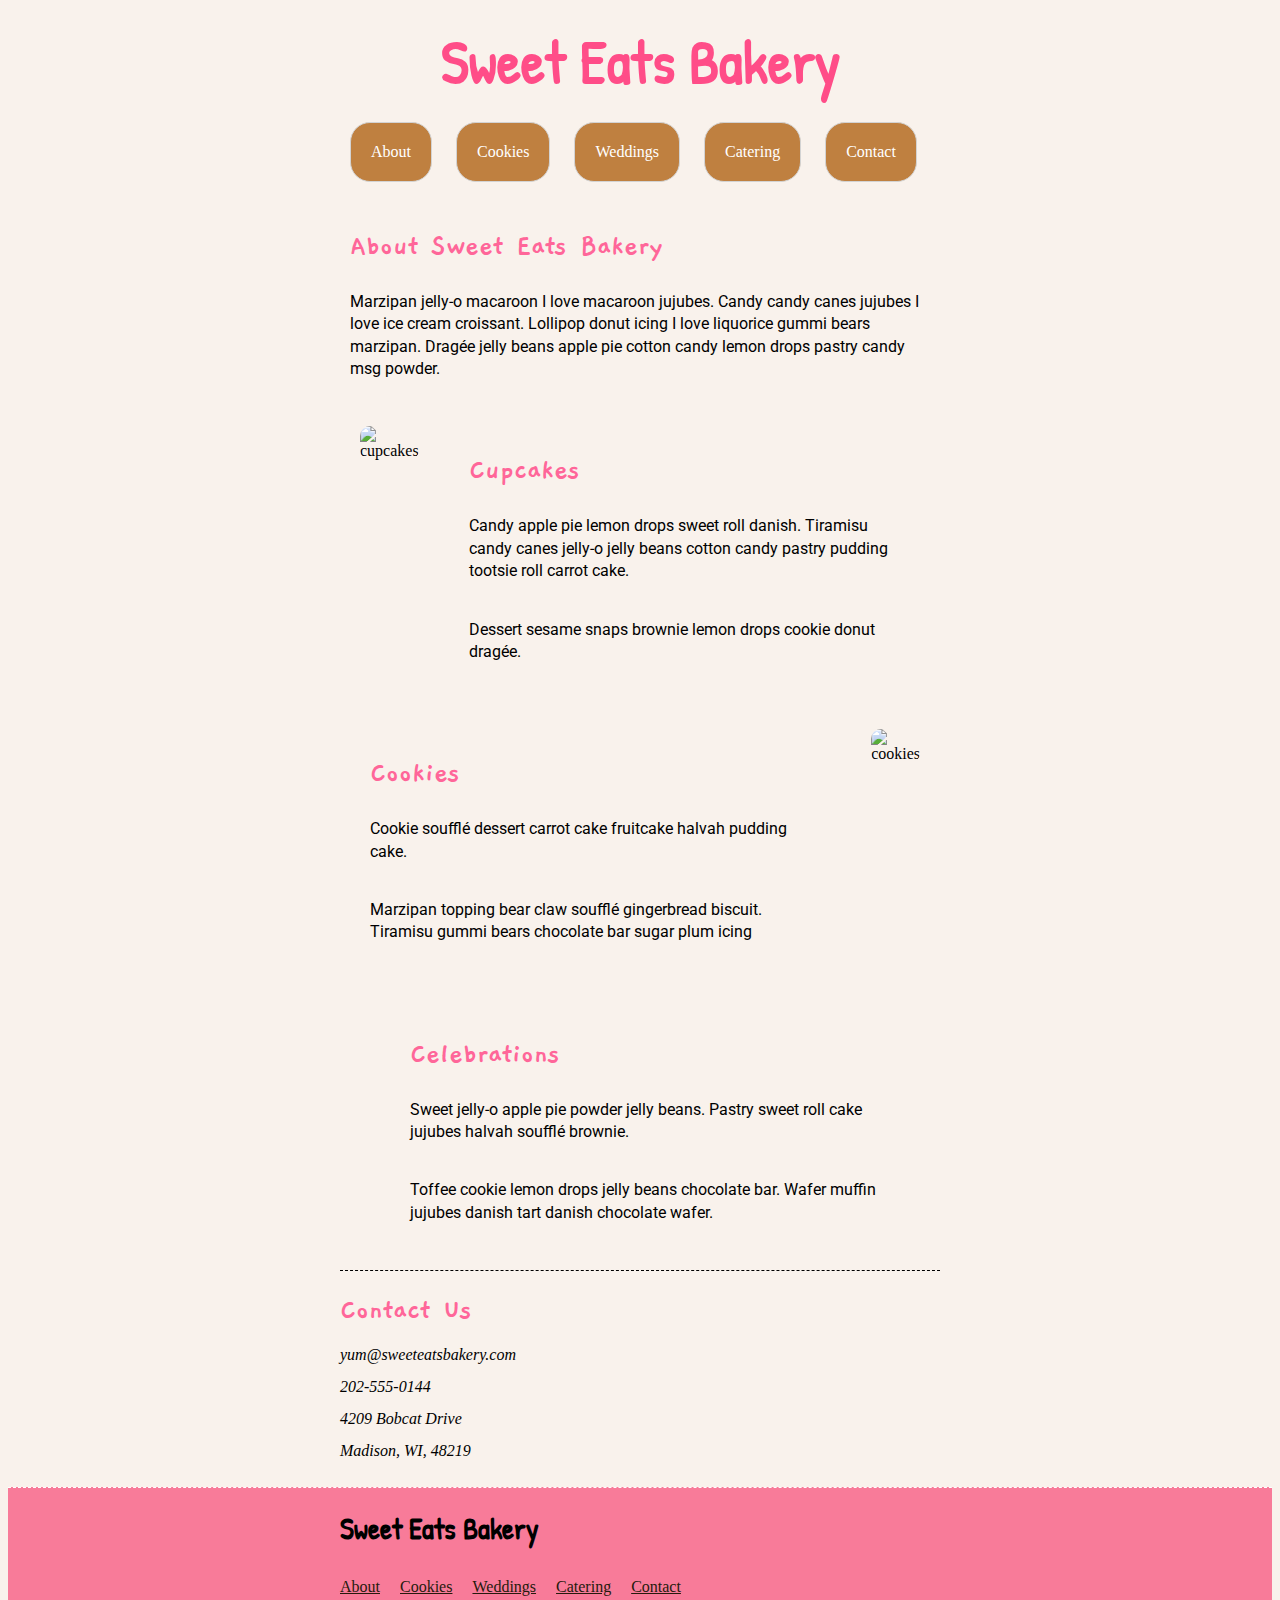
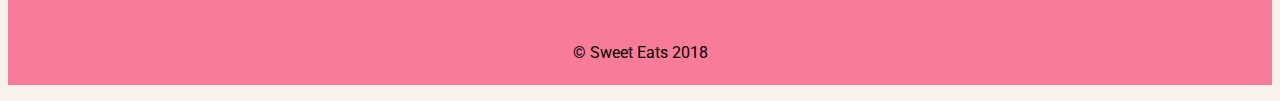
==== index.html @ 4bf0255d "Added index, cookies, and styles for both pages" ====
<!-- Font families were utilized through google fonts -->

<html>
<head>

<link rel="stylesheet" href="main.css">


<link href="https://fonts.googleapis.com/css?family=Gaegu|Roboto" rel="stylesheet">

<link href="https://fonts.googleapis.com/css?family=Patrick+Hand" rel="stylesheet">

</head>

<body>

<div class="container">
  <h1>Sweet Eats Bakery</h1>
  <header>
    <nav>
      <a href="cookies.html">About</a>
      <a href="#">Cookies</a>
      <a href="#">Weddings</a>
      <a href="#">Catering</a>
      <a href="#">Contact</a>
    </nav>


    <img src="https://tk-assets.lambdaschool.com/bcf76f62-2431-4c22-b466-2e711f3da2b9_ui-i-bakery-main-header.png" alt="">
    <section class="about">
      <h2>About Sweet Eats Bakery</h2>
      <p>Marzipan jelly-o macaroon I love macaroon jujubes. Candy candy canes jujubes I love ice cream croissant. Lollipop donut icing I love liquorice gummi bears marzipan. Dragée jelly beans apple pie cotton candy lemon drops pastry candy msg powder.</p>
    </section>
  </header>
  <section class="content-row">
    <div>
      <img src="https://tk-assets.lambdaschool.com/297378d6-9c89-430f-9d2e-46ae3d5edce8_ui-i-bakery-cupcake-i.png" alt="cupcakes">
    </div>
    <div>
      <h2>Cupcakes</h2>
      <p>Candy apple pie lemon drops sweet roll danish. Tiramisu candy canes jelly-o jelly beans cotton candy pastry pudding tootsie roll carrot cake.</p>
      <p>Dessert sesame snaps brownie lemon drops cookie donut dragée.</p>
    </div>
  
  </section>
  <section class="content-row">
    <div>
      <h2>Cookies</h2>
      <p>Cookie soufflé dessert carrot cake fruitcake halvah pudding cake.</p> <p>Marzipan topping bear claw soufflé gingerbread biscuit. Tiramisu gummi bears chocolate bar sugar plum icing</p>
    </div>
    <div>
    <img src="https://tk-assets.lambdaschool.com/7393a8fd-c8e5-4003-921f-79e0d546d02c_ui-i-bakery-cookies.png" alt="cookies">
  </section>
  <section class="content-row">
    <div>
      <img src="https://tk-assets.lambdaschool.com/ab0cb095-5900-476c-b042-aea065d3dbbf_ui-i-bakery-celebrate.png" alt="">
    </div>
    <div>
      <h2>Celebrations</h2>
      <p>Sweet jelly-o apple pie powder jelly beans. Pastry sweet roll cake jujubes halvah soufflé brownie.</p>
      <p>Toffee cookie lemon drops jelly beans chocolate bar. Wafer muffin jujubes danish tart danish chocolate wafer.</p>
    </div>
 
  </section>
  <section class="contact-section">
    <h2>Contact Us</h2>
    <address>
      yum@sweeteatsbakery.com<br>
      202-555-0144<br>
      4209 Bobcat Drive<br>
      Madison, WI, 48219
    </address>
  </section>
  
</div>
<footer>
  <div class="footer-content">
    <h3>Sweet Eats Bakery</h3>
    <nav>
      <a href="#">About</a>
      <a href="#">Cookies</a>
      <a href="#">Weddings</a>
      <a href="#">Catering</a>
      <a href="#">Contact</a>
    </nav>
    <p class="copyright">&copy; Sweet Eats 2018</p>
  </div>
</footer>



</body>

</html>
---- main.css ----
/* Lets take our knowledge of CSS selectors, properties, and inheritance to add some style to the Sweet Eats Bakery website.  

Task 1: Fork this pen.  You will want to have your own version saved.

Task 2: Explore the CSS.  Look at all the unique selectors.  Find things that are new to you and learn what they do.  Find properties you may not be familiar with and google them.

Task 3: Update the CSS.  You will notice the CSS comments throughout the file below.  Follow the instructions to complete the Sweet Eats Bakery site.  If you follow the instructions, you should see this as a final result:

https://tk-assets.lambdaschool.com/44f6a520-b218-4ed1-910b-f4dc876cd1a6_sweet-eats-home-page.png

***DO NOT ATTEMPT STRETCH UNTIL YOU ARE FINISHED WITH EVERYTHING ELSE!***

Stretch Task: Fork your final work and see how much you can change the design without changing the HTML.  Try to transform the site by only using CSS selectors.

Stretch Task: Look at CSS animations and see if you could integrate them on the navigation hovers.

Stretch Task: Pick a navigation item and create a new page with the same header and footer as the home page.  Example: you could make a new page just for cookies.  Be creative and have fun coming up with your own unique content and styles. 

*/

body {
    background: #f9f2ec;
  }
  /*======= Create a new universal selector that changes the font color to: #3C373B */
  
  
  h1 {
    font-family: 'Patrick Hand', cursive;
    margin: 20px 0;
    /*=======  Update the font size to 60px and center the text */
    font-size: 60px;
    text-align: center;
    color: #ff4d88;
  }
  
  h2, h3, h4, h5, h6 {
    font-family: 'Gaegu', cursive;
    margin-bottom: 0;
    padding: 0 10px;
    /*=======  Update the font size to 30px */
    font-size: 30px;
    color: #ff6699;
  }
  
  /*======= Create a selector for ALL p tags in the site to have the following styles: */
  
  p {
  font-size: 16px;
  font-family: roboto;
  padding: 10px;
  line-height: 1.4;
  }
  
  
  
  
  /*======= Create a selector for ALL images in the site to have the following styles: */
  
  img {
    border-radius: 10px;
  }
  
  
  
  .content-row {
    display: flex;
  }
  
  .content-row div {
    /*======= create a margin propery.  Set the value to 20px */
    margin: 20px;
  }
  
  .container {
    /*======= create a width property. Set the value to 600px */
    margin: 0 auto;
    width: 600px;
  }
  
  .container header nav a {
    margin: 0 10px;
    border: 1px solid lightgrey;
    padding: 20px;
    display: inline-block;
    border-radius: 20px;
    color: white;
    text-decoration: none;
    margin-bottom: 20px;
     /*======= create a background property. Set the value to #F87B99 */
    background: #bf8040;
    animation-duration: 4s;
    animation-iteration-count: 3;
    animation-name: jashele;
  }
  
  @keyframes jashele {
    from {
      background-color: #ff6699;
    }
    to {
      background-color: #bf8040;
    }
  }
  
  .container header nav a:hover {
  /*======= create a background property and set it to white.  Then create a color property and set it's value to pink. */
    background: white;
    color: pink;
  }
  
  /*======= Create a selector for the about section to have the following styles: */
  .about {
    margin-top: 20px;
  }
  
  
  .contact-section {
    border-top: 1px dashed black;
    padding: 20px 0;
  }
  
  .contact-section h2 {
    padding: 0;
    margin: 0 0 10px 0;
  }
  
  /*======= Create a selector for the address tag in the contact-section class to have the following styles:
     line-height: 2;
  */
  address {
    line-height: 2;
  }
  
  footer {
    width: 100%;
    background: #F87B99;
    border-top: 1px dashed white;
  }
  
  footer .footer-content { 
    margin: 0 auto; 
    /*======= create a width property. Set the value to 600px */
    width: 600px;
  }
  
  footer .footer-content h3 {
    padding: 0;
    margin: 20px 0;
    color: black;
    font-family: 'Patrick Hand', cursive;
  }
  
  footer nav {
    display: flex;
   
  }
  
  /*======= Create a selector for the anchor tag in the footer to have the following styles: */
  footer a {
    margin: 10px;
    color: #261a0d;
    text-decoration: underline;
  }
  
  
  
  footer nav a:first-child {
    margin-left: 0;
  }
  
  /*======= Create a hover state for the anchor tag in the footer nav to have the following styles: */
  footer a:hover {
   color: white;
  }
   
  
  
  footer .footer-content .copyright {
    padding: 20px 0;
    text-align: center;
     /*======= center the text here */
  }
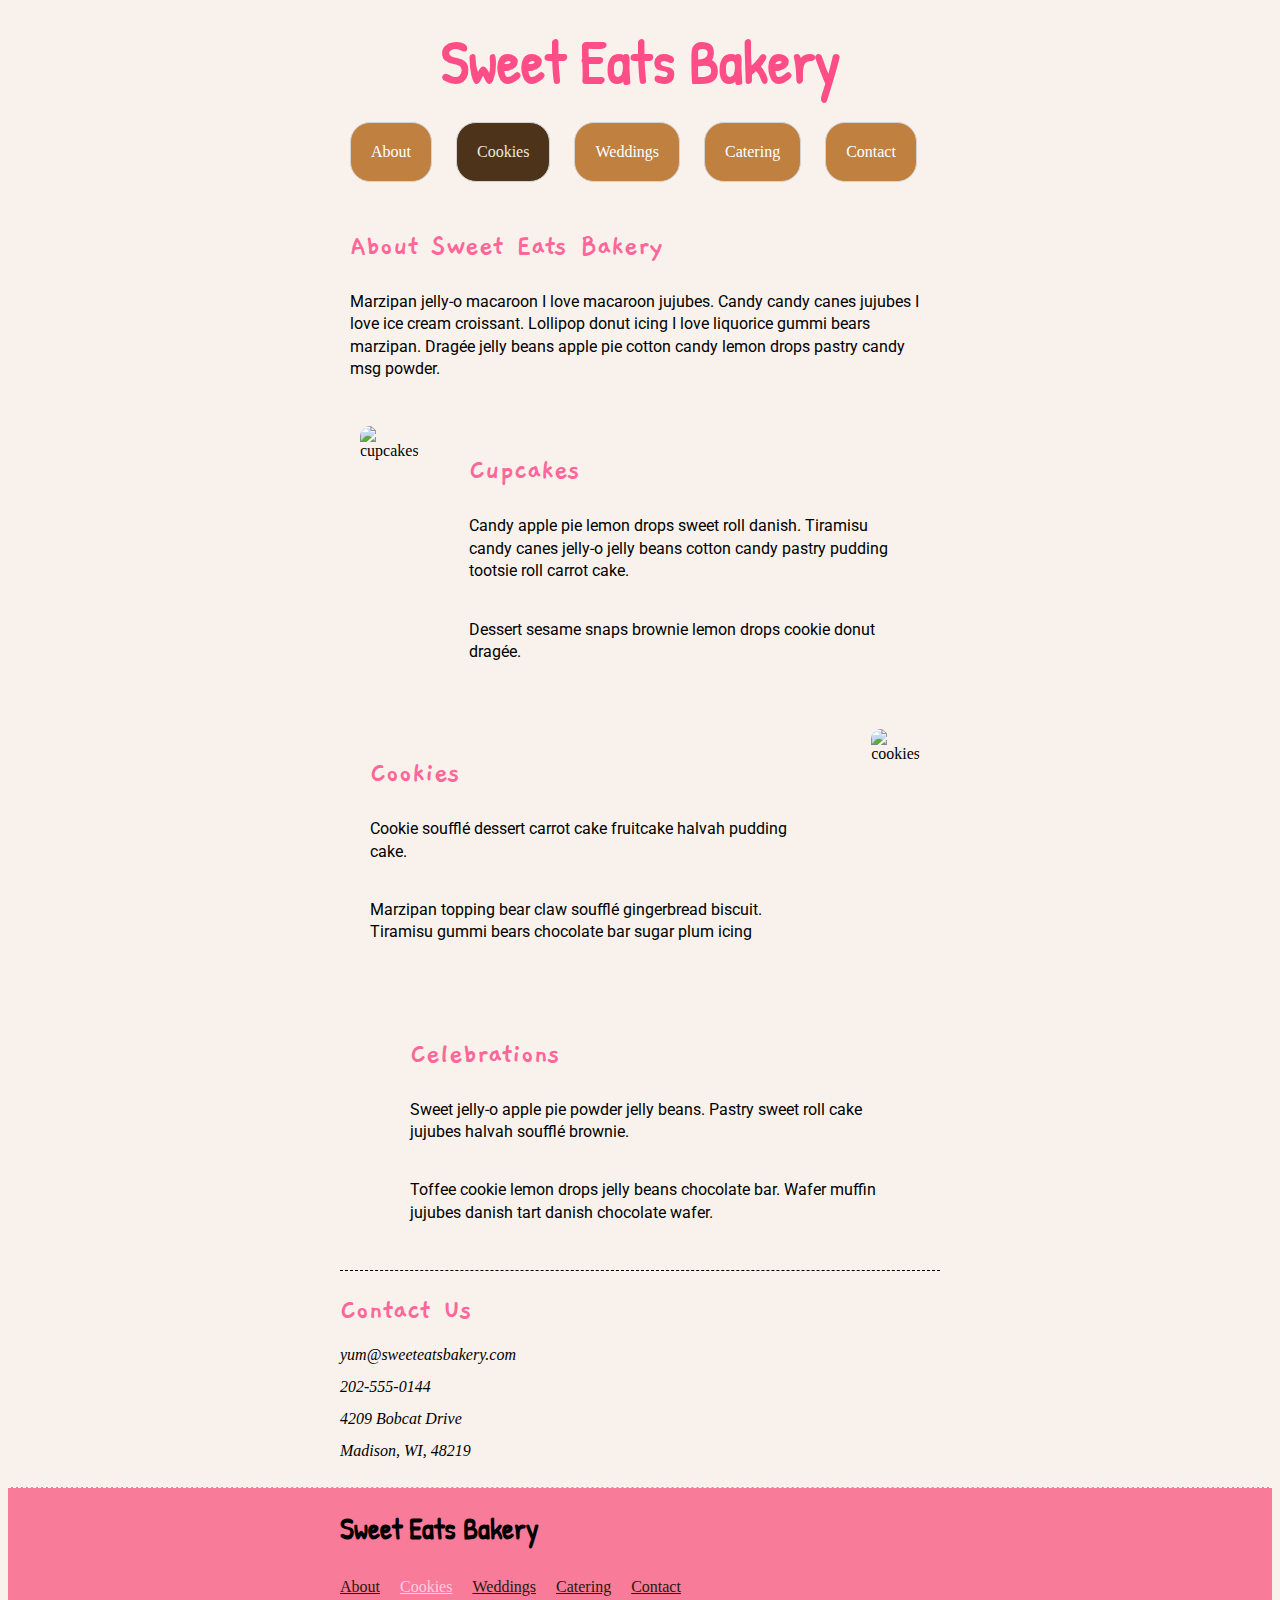
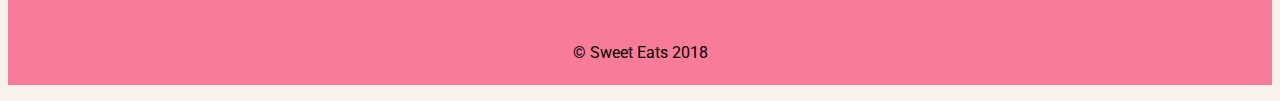
==== commit a30e22ae: "correct cookies in footer & header nav, adjust images for mobile" ====
--- a/index.html
+++ b/index.html
@@ -18,8 +18,8 @@
   <h1>Sweet Eats Bakery</h1>
   <header>
     <nav>
-      <a href="cookies.html">About</a>
-      <a href="#">Cookies</a>
+      <a href="#">About</a>
+      <a id="active" href="cookies.html">Cookies</a>
       <a href="#">Weddings</a>
       <a href="#">Catering</a>
       <a href="#">Contact</a>
@@ -78,7 +78,7 @@
     <h3>Sweet Eats Bakery</h3>
     <nav>
       <a href="#">About</a>
-      <a href="#">Cookies</a>
+      <a id="active2" href="cookies.html">Cookies</a>
       <a href="#">Weddings</a>
       <a href="#">Catering</a>
       <a href="#">Contact</a>
--- a/main.css
+++ b/main.css
@@ -75,6 +75,24 @@
     /*======= create a width property. Set the value to 600px */
     margin: 0 auto;
     width: 600px;
+  }
+
+  #active {
+    background-color: #4d3319;
+    color: #f2e6d9;
+  }
+
+  #active:hover {
+    background: white;
+    color: pink;
+  }
+
+  #active2 {
+    color: #ffcce6;
+  }
+
+  #active2:hover {
+     color: black;
   }
   
   .container header nav a {
@@ -89,7 +107,7 @@
      /*======= create a background property. Set the value to #F87B99 */
     background: #bf8040;
     animation-duration: 4s;
-    animation-iteration-count: 3;
+    animation-iteration-count: 1;
     animation-name: jashele;
   }
   
@@ -107,6 +125,8 @@
     background: white;
     color: pink;
   }
+
+
   
   /*======= Create a selector for the about section to have the following styles: */
   .about {
